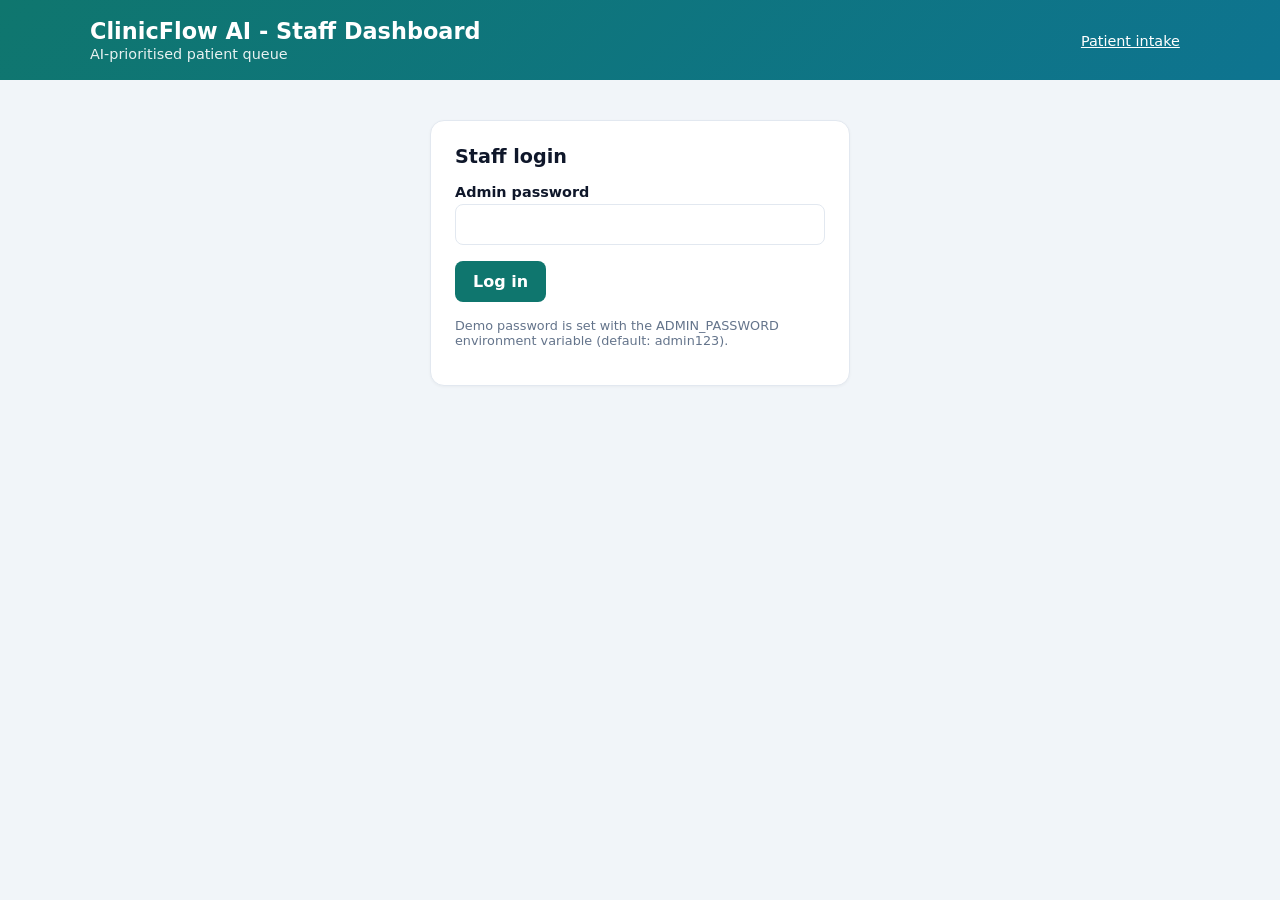
==== static/admin.html @ a90bb48c "ClinicFlow AI: AI patient intake, triage and appointment automation Co-Authored-By: Vishal kumar Das" ====
<!DOCTYPE html>
<html lang="en">
<head>
  <meta charset="UTF-8" />
  <meta name="viewport" content="width=device-width, initial-scale=1.0" />
  <title>ClinicFlow AI - Staff Dashboard</title>
  <link rel="icon" href="data:image/svg+xml,<svg xmlns=%22http://www.w3.org/2000/svg%22 viewBox=%220 0 100 100%22><rect width=%22100%22 height=%22100%22 rx=%2220%22 fill=%22%230f766e%22/><path d=%22M40 20h20v20h20v20H60v20H40V60H20V40h20z%22 fill=%22white%22/></svg>" />
  <link rel="stylesheet" href="/static/styles.css" />
</head>
<body>
<header>
  <div class="bar">
    <div><h1>ClinicFlow AI - Staff Dashboard</h1><p>AI-prioritised patient queue</p></div>
    <div><a href="/">Patient intake</a> &nbsp; <a href="#" id="logout" class="hidden">Log out</a></div>
  </div>
</header>
<main class="wide">
  <section class="card" id="login-section" style="max-width:420px;margin:40px auto">
    <h2>Staff login</h2>
    <form id="login-form">
      <label for="password">Admin password</label>
      <input id="password" type="password" required autocomplete="current-password" />
      <div id="login-error" class="alert error hidden"></div>
      <p><button type="submit">Log in</button></p>
      <p class="disclaimer">Demo password is set with the ADMIN_PASSWORD environment variable (default: admin123).</p>
    </form>
  </section>

  <section id="dashboard" class="hidden">
    <div class="stats">
      <div class="stat"><div class="n" id="s-total">0</div><div class="l">Total intakes</div></div>
      <div class="stat"><div class="n" id="s-emergency" style="color:var(--red)">0</div><div class="l">Emergency</div></div>
      <div class="stat"><div class="n" id="s-urgent" style="color:var(--amber)">0</div><div class="l">Urgent</div></div>
      <div class="stat"><div class="n" id="s-routine" style="color:var(--green)">0</div><div class="l">Routine</div></div>
      <div class="stat"><div class="n" id="s-booked">0</div><div class="l">Appointments booked</div></div>
    </div>
    <div class="card">
      <div style="display:flex;justify-content:space-between;align-items:center">
        <h2 style="margin:0">Patient queue (sorted by AI urgency)</h2>
        <button class="secondary" id="refresh">Refresh</button>
      </div>
      <div style="overflow-x:auto">
        <table>
          <thead><tr><th>#</th><th>Urgency</th><th>Patient</th><th>AI summary</th><th>Appointment</th><th>Status</th></tr></thead>
          <tbody id="queue"></tbody>
        </table>
      </div>
      <p id="empty" class="disclaimer hidden">No intakes yet. Submit one from the patient page.</p>
    </div>
  </section>
</main>

<div class="modal-bg hidden" id="modal-bg">
  <div class="modal">
    <h2 id="m-title"></h2>
    <div class="kv" id="m-body"></div>
    <p style="margin-top:18px"><button class="secondary" id="m-close">Close</button></p>
  </div>
</div>
<script src="/static/admin.js"></script>
</body>
</html>
---- static/styles.css ----
:root {
  --primary: #0f766e; --primary-dark: #115e59; --bg: #f1f5f9; --card: #ffffff; --text: #0f172a;
  --muted: #64748b; --border: #e2e8f0; --red: #dc2626; --amber: #d97706; --green: #16a34a;
}
* { box-sizing: border-box; }
body { margin: 0; font-family: "Inter", system-ui, -apple-system, Segoe UI, Roboto, sans-serif; background: var(--bg); color: var(--text); }
header { background: linear-gradient(135deg, var(--primary), #0e7490); color: #fff; padding: 18px 24px; }
header .bar { max-width: 1100px; margin: auto; display: flex; align-items: center; justify-content: space-between; gap: 12px; flex-wrap: wrap; }
header h1 { margin: 0; font-size: 1.4rem; } header p { margin: 2px 0 0; opacity: .9; font-size: .9rem; }
header a { color: #fff; font-size: .9rem; }
.badge-ai { background: rgba(255,255,255,.18); padding: 4px 10px; border-radius: 999px; font-size: .8rem; }
main { max-width: 760px; margin: 24px auto; padding: 0 16px; }
main.wide { max-width: 1100px; }
.card { background: var(--card); border: 1px solid var(--border); border-radius: 14px; padding: 24px; margin-bottom: 18px; box-shadow: 0 1px 3px rgba(0,0,0,.04); }
.card h2 { margin-top: 0; font-size: 1.2rem; }
.steps { display: flex; gap: 8px; margin-bottom: 18px; }
.steps span { flex: 1; text-align: center; padding: 8px; border-radius: 8px; background: #e2e8f0; color: var(--muted); font-size: .85rem; font-weight: 600; }
.steps span.active { background: var(--primary); color: #fff; }
label { display: block; font-weight: 600; font-size: .9rem; margin: 12px 0 4px; }
input, select, textarea { width: 100%; padding: 10px 12px; border: 1px solid var(--border); border-radius: 8px; font: inherit; }
textarea { min-height: 110px; resize: vertical; }
input:focus, select:focus, textarea:focus { outline: 2px solid #99f6e4; border-color: var(--primary); }
.row { display: grid; grid-template-columns: 1fr 1fr; gap: 12px; }
@media (max-width: 600px) { .row { grid-template-columns: 1fr; } }
button { background: var(--primary); color: #fff; border: 0; padding: 11px 18px; border-radius: 8px; font: inherit; font-weight: 600; cursor: pointer; }
button:hover { background: var(--primary-dark); } button:disabled { opacity: .6; cursor: wait; }
button.secondary { background: #e2e8f0; color: var(--text); }
.examples { display: flex; flex-wrap: wrap; gap: 6px; margin-top: 6px; }
.examples button { background: #f0fdfa; color: var(--primary-dark); border: 1px solid #99f6e4; padding: 4px 10px; font-size: .8rem; font-weight: 500; }
.disclaimer { font-size: .8rem; color: var(--muted); margin-top: 14px; }
.hidden { display: none !important; }
.urgency { display: inline-block; padding: 6px 14px; border-radius: 999px; font-weight: 700; text-transform: uppercase; font-size: .8rem; letter-spacing: .5px; color: #fff; }
.urgency.emergency { background: var(--red); } .urgency.urgent { background: var(--amber); } .urgency.routine { background: var(--green); }
.alert { padding: 14px 16px; border-radius: 10px; margin: 14px 0; }
.alert.danger { background: #fef2f2; border: 1px solid #fecaca; color: #991b1b; font-weight: 600; }
.alert.info { background: #f0fdfa; border: 1px solid #99f6e4; }
.alert.error { background: #fef2f2; border: 1px solid #fecaca; color: #991b1b; }
.kv { display: grid; grid-template-columns: 170px 1fr; gap: 8px 12px; font-size: .92rem; }
.kv b { color: var(--muted); font-weight: 600; }
ul.tight { margin: 0; padding-left: 18px; }
.slots { display: grid; grid-template-columns: repeat(auto-fill, minmax(110px, 1fr)); gap: 8px; max-height: 320px; overflow-y: auto; }
.slots button { background: #fff; color: var(--text); border: 1px solid var(--border); font-weight: 500; font-size: .85rem; padding: 8px; }
.slots button.selected { background: var(--primary); color: #fff; border-color: var(--primary); }
.day-label { grid-column: 1 / -1; font-weight: 700; margin-top: 8px; color: var(--muted); font-size: .85rem; }
.spinner { display: inline-block; width: 16px; height: 16px; border: 2px solid #fff; border-right-color: transparent; border-radius: 50%; animation: spin .7s linear infinite; vertical-align: middle; margin-right: 6px; }
@keyframes spin { to { transform: rotate(360deg); } }
.stats { display: grid; grid-template-columns: repeat(5, 1fr); gap: 12px; margin-bottom: 18px; }
@media (max-width: 800px) { .stats { grid-template-columns: repeat(2, 1fr); } }
.stat { background: var(--card); border: 1px solid var(--border); border-radius: 12px; padding: 14px; }
.stat .n { font-size: 1.7rem; font-weight: 800; } .stat .l { color: var(--muted); font-size: .8rem; }
table { width: 100%; border-collapse: collapse; font-size: .9rem; }
th, td { text-align: left; padding: 10px 8px; border-bottom: 1px solid var(--border); vertical-align: top; }
th { color: var(--muted); font-size: .8rem; text-transform: uppercase; }
tr.clickable:hover { background: #f8fafc; cursor: pointer; }
.modal-bg { position: fixed; inset: 0; background: rgba(15,23,42,.5); display: flex; align-items: center; justify-content: center; padding: 16px; z-index: 10; }
.modal { background: #fff; border-radius: 14px; padding: 24px; max-width: 640px; width: 100%; max-height: 90vh; overflow-y: auto; }
footer { text-align: center; color: var(--muted); font-size: .8rem; padding: 20px; }
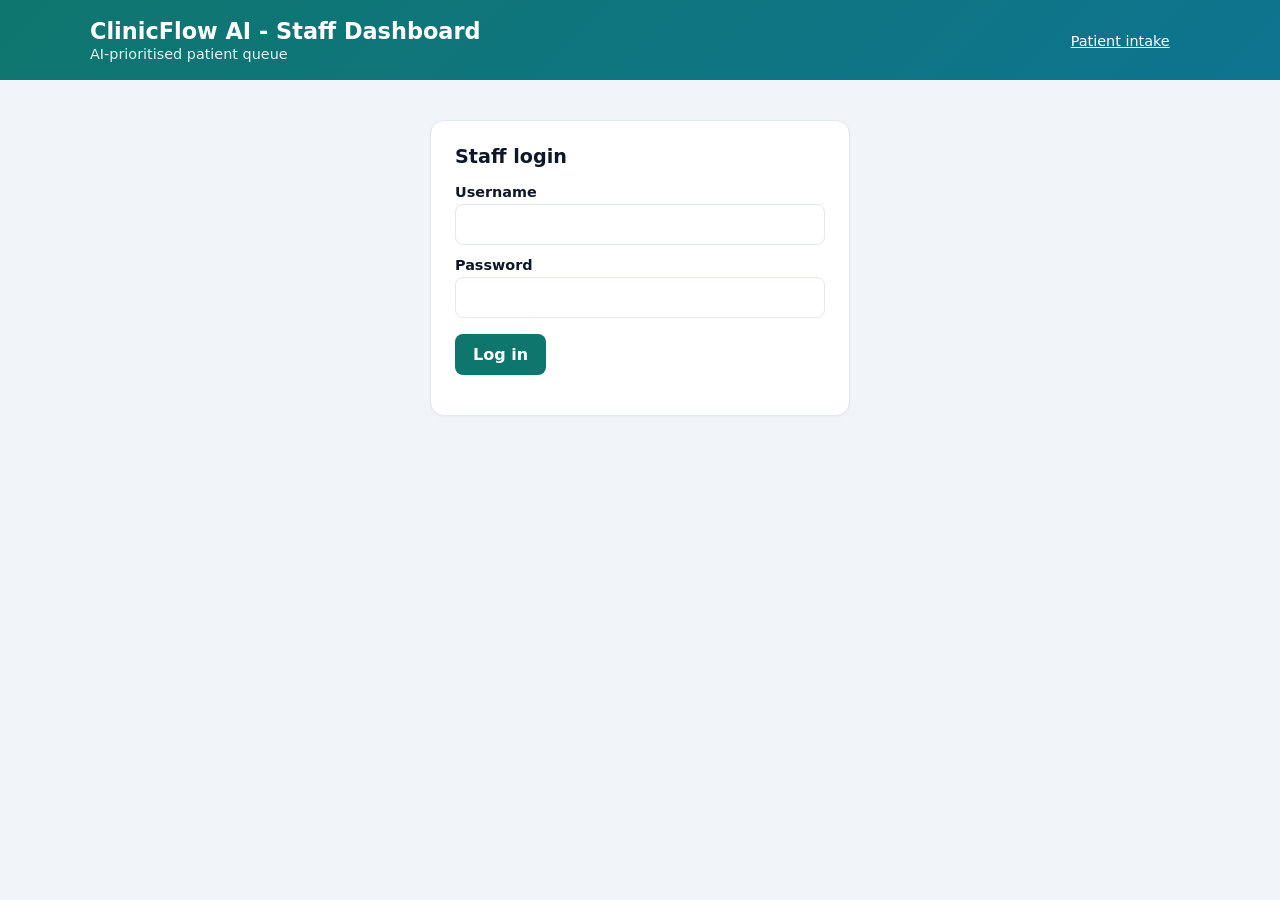
==== commit 528d6742: "Add staff accounts, patient record management, email confirmations and adaptive AI interview - Staff" ====
--- a/static/admin.html
+++ b/static/admin.html
@@ -11,18 +11,19 @@
 <header>
   <div class="bar">
     <div><h1>ClinicFlow AI - Staff Dashboard</h1><p>AI-prioritised patient queue</p></div>
-    <div><a href="/">Patient intake</a> &nbsp; <a href="#" id="logout" class="hidden">Log out</a></div>
+    <div><a href="/">Patient intake</a> &nbsp; <span id="who" class="hidden"></span> &nbsp; <a href="#" id="logout" class="hidden">Log out</a></div>
   </div>
 </header>
 <main class="wide">
   <section class="card" id="login-section" style="max-width:420px;margin:40px auto">
     <h2>Staff login</h2>
     <form id="login-form">
-      <label for="password">Admin password</label>
+      <label for="username">Username</label>
+      <input id="username" required autocomplete="username" />
+      <label for="password">Password</label>
       <input id="password" type="password" required autocomplete="current-password" />
       <div id="login-error" class="alert error hidden"></div>
       <p><button type="submit">Log in</button></p>
-      <p class="disclaimer">Demo password is set with the ADMIN_PASSWORD environment variable (default: admin123).</p>
     </form>
   </section>
 
@@ -35,17 +36,43 @@
       <div class="stat"><div class="n" id="s-booked">0</div><div class="l">Appointments booked</div></div>
     </div>
     <div class="card">
-      <div style="display:flex;justify-content:space-between;align-items:center">
+      <div style="display:flex;justify-content:space-between;align-items:center;gap:10px;flex-wrap:wrap">
         <h2 style="margin:0">Patient queue (sorted by AI urgency)</h2>
-        <button class="secondary" id="refresh">Refresh</button>
+        <div>
+          <button id="add-patient">Add patient</button>
+          <button class="secondary" id="refresh">Refresh</button>
+        </div>
       </div>
       <div style="overflow-x:auto">
         <table>
-          <thead><tr><th>#</th><th>Urgency</th><th>Patient</th><th>AI summary</th><th>Appointment</th><th>Status</th></tr></thead>
+          <thead><tr><th>#</th><th>Urgency</th><th>Patient</th><th>AI summary</th><th>Appointment</th><th>Status</th><th>Actions</th></tr></thead>
           <tbody id="queue"></tbody>
         </table>
       </div>
       <p id="empty" class="disclaimer hidden">No intakes yet. Submit one from the patient page.</p>
+    </div>
+
+    <div class="card">
+      <h2>Staff accounts</h2>
+      <div id="admin-list" style="margin-bottom:14px"></div>
+      <h3 style="font-size:1rem;margin:18px 0 4px">Add an account</h3>
+      <form id="add-admin-form">
+        <div class="row">
+          <div><label for="a-username">Username</label><input id="a-username" required minlength="3" maxlength="50" autocomplete="off" /></div>
+          <div><label for="a-password">Password (min 8 chars)</label><input id="a-password" type="password" required minlength="8" maxlength="128" autocomplete="new-password" /></div>
+        </div>
+        <div id="admin-msg" class="alert hidden"></div>
+        <p><button type="submit">Create account</button></p>
+      </form>
+      <h3 style="font-size:1rem;margin:18px 0 4px">Change my password</h3>
+      <form id="pw-form">
+        <div class="row">
+          <div><label for="pw-current">Current password</label><input id="pw-current" type="password" required autocomplete="current-password" /></div>
+          <div><label for="pw-new">New password (min 8 chars)</label><input id="pw-new" type="password" required minlength="8" maxlength="128" autocomplete="new-password" /></div>
+        </div>
+        <div id="pw-msg" class="alert hidden"></div>
+        <p><button type="submit">Update password</button></p>
+      </form>
     </div>
   </section>
 </main>
@@ -54,7 +81,42 @@
   <div class="modal">
     <h2 id="m-title"></h2>
     <div class="kv" id="m-body"></div>
-    <p style="margin-top:18px"><button class="secondary" id="m-close">Close</button></p>
+    <form id="m-form" class="hidden">
+      <div class="row">
+        <div><label for="e-name">Full name</label><input id="e-name" required minlength="2" maxlength="80" /></div>
+        <div><label for="e-phone">Mobile number</label><input id="e-phone" required maxlength="20" /></div>
+      </div>
+      <div class="row">
+        <div><label for="e-age">Age</label><input id="e-age" type="number" min="0" max="120" required /></div>
+        <div>
+          <label for="e-gender">Sex</label>
+          <select id="e-gender">
+            <option value="prefer_not_to_say">Prefer not to say</option>
+            <option value="female">Female</option>
+            <option value="male">Male</option>
+            <option value="other">Other</option>
+          </select>
+        </div>
+      </div>
+      <label for="e-email">Email (optional)</label><input id="e-email" type="email" maxlength="120" />
+      <label for="e-symptoms">Symptoms</label><textarea id="e-symptoms" required minlength="5" maxlength="2000"></textarea>
+      <label for="e-duration">Duration</label><input id="e-duration" maxlength="100" />
+      <label for="e-status" id="e-status-label">Status</label>
+      <select id="e-status">
+        <option>new</option><option>booked</option><option>reviewed</option><option>closed</option>
+      </select>
+      <div id="m-error" class="alert error hidden"></div>
+      <p style="margin-top:18px">
+        <button type="submit" id="m-save">Save</button>
+        <button type="button" class="secondary" id="m-cancel">Cancel</button>
+      </p>
+    </form>
+    <p style="margin-top:18px" id="m-actions">
+      <button id="m-confirmbtn" class="hidden">Confirm &amp; email patient</button>
+      <button class="secondary" id="m-editbtn">Edit</button>
+      <button class="danger" id="m-deletebtn">Delete</button>
+      <button class="secondary" id="m-close">Close</button>
+    </p>
   </div>
 </div>
 <script src="/static/admin.js"></script>
--- a/static/styles.css
+++ b/static/styles.css
@@ -25,8 +25,13 @@
 button { background: var(--primary); color: #fff; border: 0; padding: 11px 18px; border-radius: 8px; font: inherit; font-weight: 600; cursor: pointer; }
 button:hover { background: var(--primary-dark); } button:disabled { opacity: .6; cursor: wait; }
 button.secondary { background: #e2e8f0; color: var(--text); }
-.examples { display: flex; flex-wrap: wrap; gap: 6px; margin-top: 6px; }
-.examples button { background: #f0fdfa; color: var(--primary-dark); border: 1px solid #99f6e4; padding: 4px 10px; font-size: .8rem; font-weight: 500; }
+button.danger { background: var(--red); }
+button.danger:hover { background: #b91c1c; }
+button.small { padding: 5px 10px; font-size: .8rem; font-weight: 500; }
+td.actions { white-space: nowrap; }
+td.actions button { margin-right: 6px; }
+.admin-row { display: flex; align-items: center; justify-content: space-between; gap: 10px; padding: 8px 0; border-bottom: 1px solid var(--border); }
+.admin-row:last-child { border-bottom: 0; }
 .disclaimer { font-size: .8rem; color: var(--muted); margin-top: 14px; }
 .hidden { display: none !important; }
 .urgency { display: inline-block; padding: 6px 14px; border-radius: 999px; font-weight: 700; text-transform: uppercase; font-size: .8rem; letter-spacing: .5px; color: #fff; }
